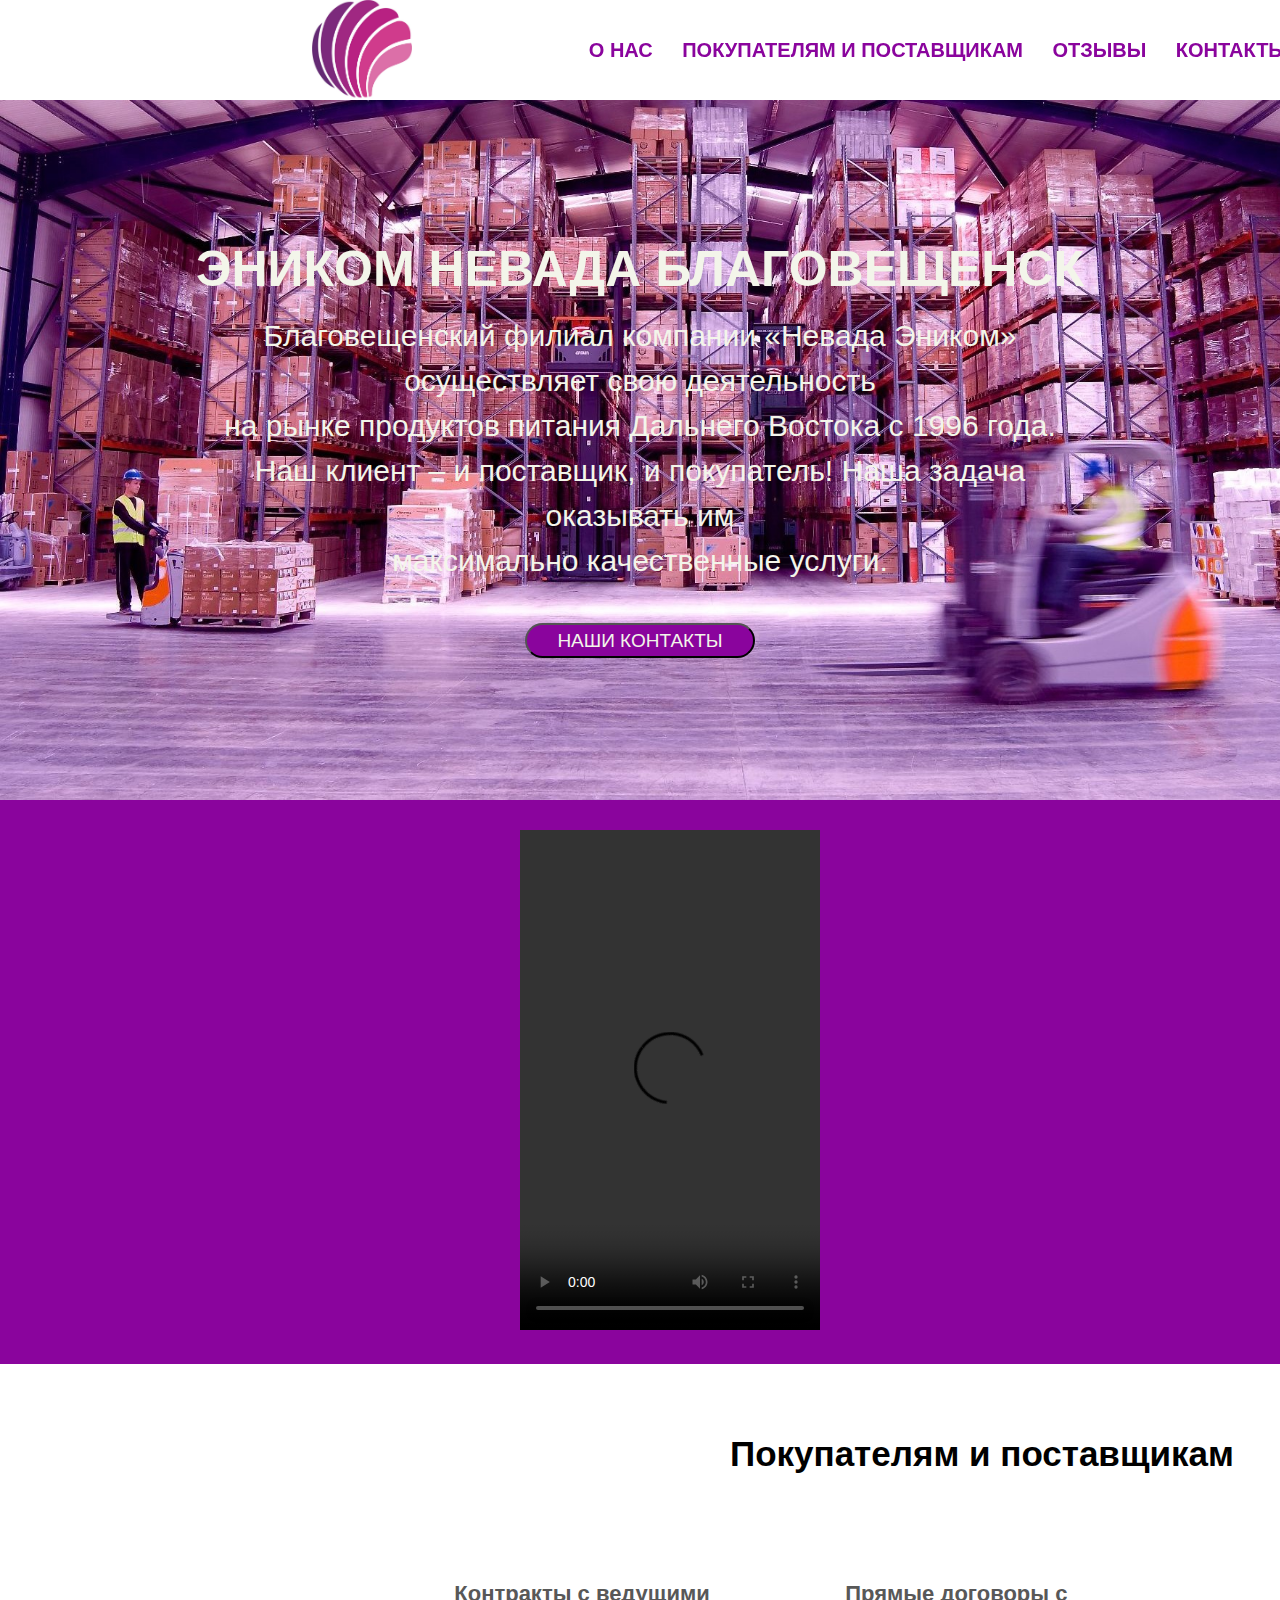
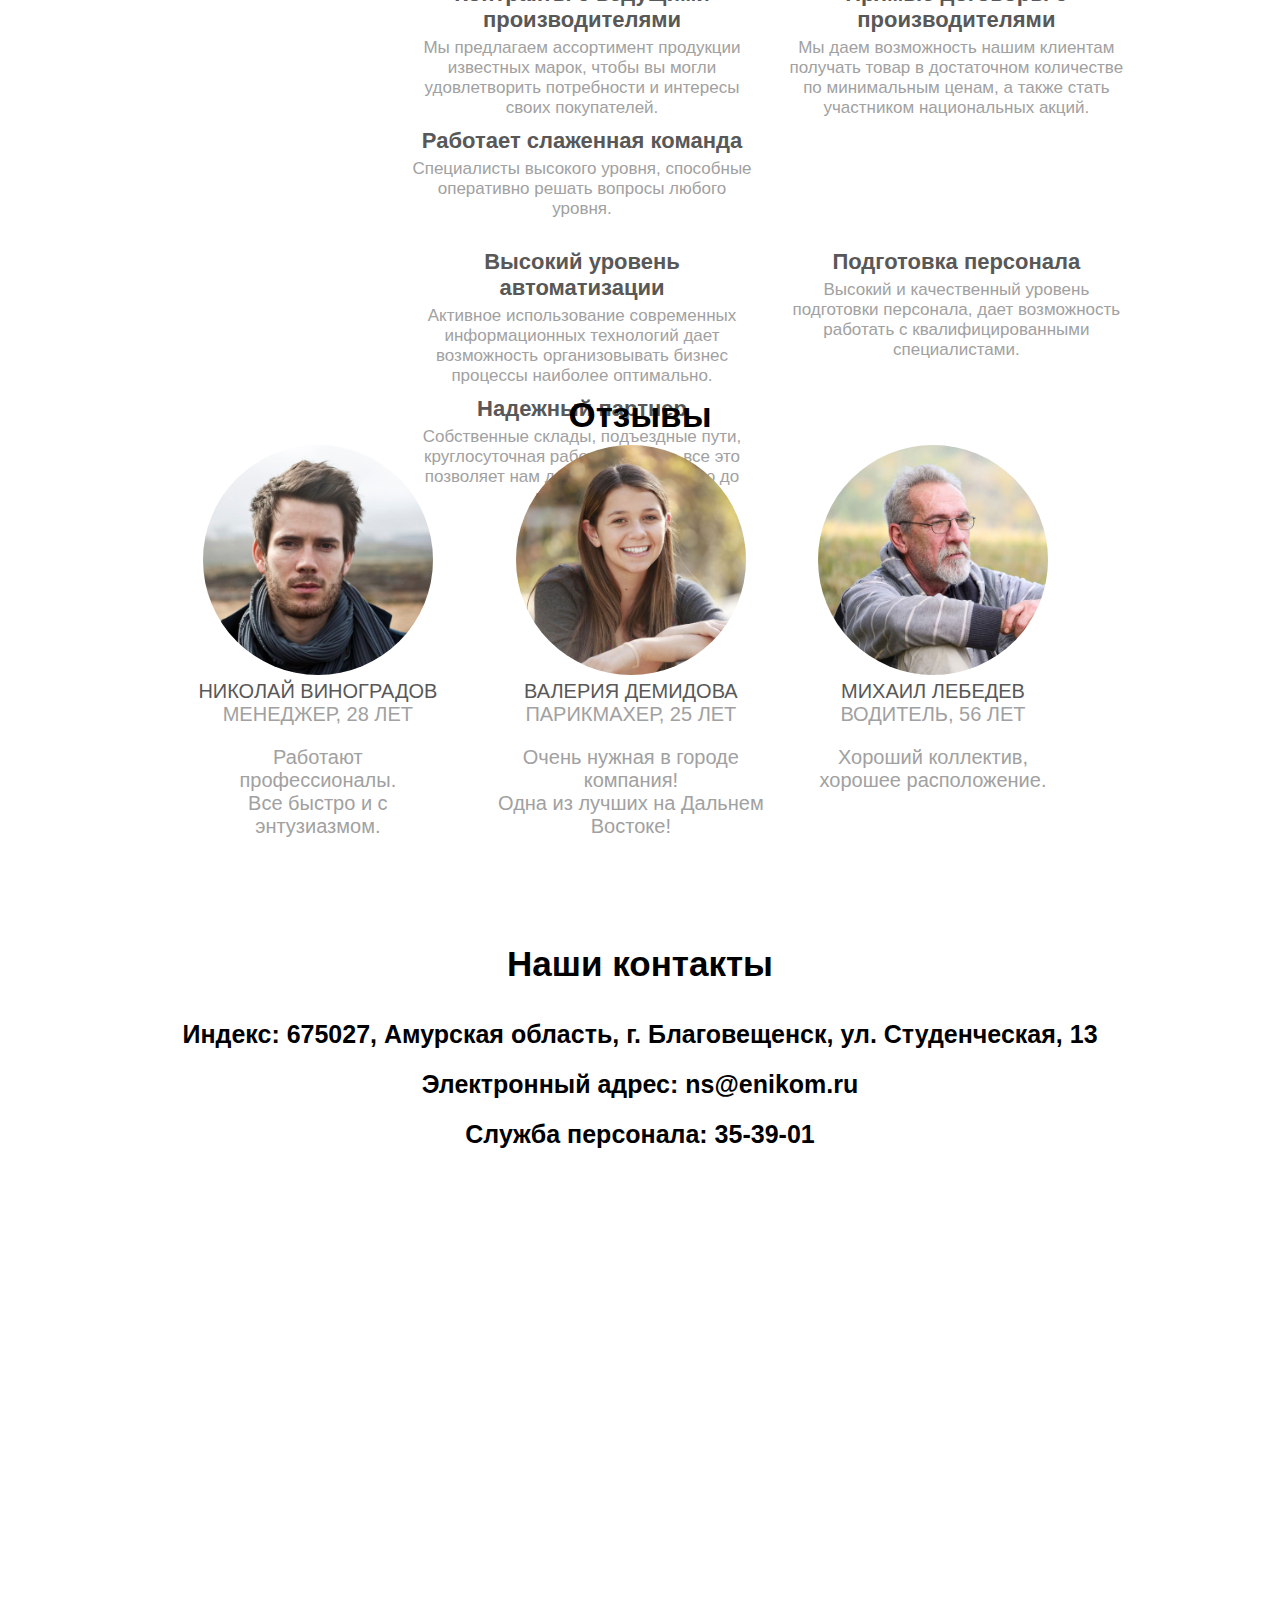
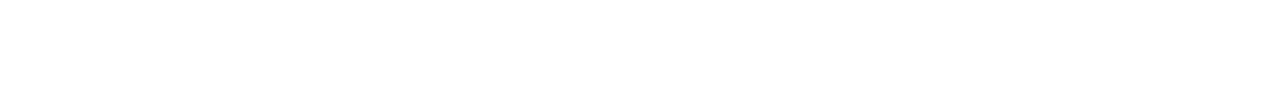
==== index.html @ 14790473 "Add files via upload" ====
<!DOCTYPE html>
<html lang="ru">
<head>
	<meta charset="UTF-8">
	<title>Index</title>
	<link rel="stylesheet" href="css/main.css">
	<link rel="shortcut icon" href="img/logop.png">
	<meta name="viewport" content="width=device-width, initial-scale=1.0">
</head>
<body>
	<header>
		<ul>
		<li id="logo"><a href="index.html"><img src="img/logop.jpg" id="p1"></a></li>
		</ul>
		<ul class="nav">
		<li><a href="#home">О НАС</a></li>
		<li><a href="#sprav">ПОКУПАТЕЛЯМ И ПОСТАВЩИКАМ</a></li>
		<li><a href="#about">ОТЗЫВЫ</a></li>
		<li><a href="#contacts">КОНТАКТЫ</a></li>
		</ul>
	</header>
	<div class="home" id="home">

<div class="container">
	<p id="tex">
		ЭНИКОМ НЕВАДА БЛАГОВЕЩЕНСК<br>
		<p id="texty">
		Благовещенский филиал компании «Невада Эником» осуществляет свою деятельность<br>
		 на рынке продуктов питания Дальнего Востока с 1996 года.<br>
			 Наш клиент – и поставщик, и покупатель! Наша задача оказывать им <br>
			  максимально качественные услуги.
	</p>
	</p>
	<input type="button" value="НАШИ КОНТАКТЫ" id=but>
		</div>
	</div>
	<div class="bor" id="sprav">
		<video controls>
		 <source src="img/vido.mp4" id="vidos" >
		</video>
		</div>
		</div>
	<div class="gor" id="gor">
			<h1>Покупателям и поставщикам</h1>
			<div id="lit">
				<ul id="dudu">
					<div id="ust">
					<li id="cant">
						<div id="zagon">
							Контракты с ведущими производителями
						</div>
						Мы предлагаем ассортимент продукции известных марок, 
						чтобы вы могли удовлетворить потребности и интересы своих покупателей.
					</li>
					</div>
					<div id="ust">
					<li id="cant">
						<div id="zagon">
							Прямые договоры с производителями
						</div>
						Мы даем возможность нашим клиентам получать товар
						в достаточном количестве по минимальным ценам, а также
						стать участником национальных акций.
					</li>
					</div>
					<div id="ust">
					<li id="cant">
						<div id="zagon">
							Работает слаженная команда
						</div>
						Специалисты высокого уровня, способные оперативно
						решать вопросы любого уровня.
					</li>
					</div>
				</ul>
				<ul id="dudu">
					<div id="ust">
					<li id="cant">
						<div id="zagon">
							Высокий уровень автоматизации
						</div>
						Активное использование современных информационных технологий дает
						возможность организовывать бизнес процессы наиболее оптимально.
					</li>
					</div>
					<div id="ust">
					<li id="cant">
						<div id="zagon">
							Подготовка персонала
						</div>
						Высокий и качественный уровень подготовки персонала,
						дает возможность работать с квалифицированными специалистами.
					</li>
					</div>
					<div id="ust">
					<li id="cant">
						<div id="zagon">
							Надежный партнер
						</div>
						Собственные склады, подъездные пути, круглосуточная работа склада –
						все это позволяет нам доставить продукцию до покупателя.
					</li>
					</div>
				</ul>
			</div>
	</div>
	<div class="about" id="about">
		<div class="container">
		<h1>Отзывы</h1>
		<ul id="avevol">
			<li id="ave1">
				<img src="img/1b.jpg" alt="I'm tired" id="ave">
				<div id="lev1">
				НИКОЛАЙ ВИНОГРАДОВ <br>
				</div>
				МЕНЕДЖЕР, 28 ЛЕТ
		<div id="lev2">
			Работают профессионалы.<br> Все быстро и с энтузиазмом.
		</div>
			</li>

			<li id="ave1">
				<img src="img/2b.jpg" alt="I'm tired" id="ave">
				<div id="lev1">
			ВАЛЕРИЯ ДЕМИДОВА <br>
			</div>
				ПАРИКМАХЕР, 25 ЛЕТ
		<div id="lev2">
			Очень нужная в городе компания!<br> Одна из лучших на Дальнем <br>
			Востоке!
		</div>
			</li>

			<li id="ave1">
				<img src="img/3b.jpg" alt="I'm tired" id="ave">
				<div id="lev1">
			МИХАИЛ ЛЕБЕДЕВ <br>
			</div>
				ВОДИТЕЛЬ, 56 ЛЕТ
		<div id="lev2">
			Хороший коллектив, <br>хорошее расположение.
		</div>
			</li>
		</ul>
	</div>
	</div>
	<div class="contacts" id="contacts">
<h1>Наши контакты</h1>
<ul id="konta">
	<li>Индекс: 675027, Амурская область, г. Благовещенск, ул. Студенческая, 13</li>
	<li>Электронный адрес: ns@enikom.ru</li>
	<li>Служба персонала: 35-39-01</li>
</ul>

	</div>
	<div class="map">
		<iframe src="https://www.google.com/maps/embed?pb=!1m18!1m12!1m3!1d2549.2155424011175!2d127.49919081609309!3d50.28790427945329!2m3!1f0!2f0!3f0!3m2!1i1024!2i768!4f13.1!3m3!1m2!1s0x5e8940ed7b8c8067%3A0x230343b6c059259e!2z0KHRgtGD0LTQtdC90YfQtdGB0LrQsNGPINGD0LsuLCAxMywg0JHQu9Cw0LPQvtCy0LXRidC10L3RgdC6LCDQkNC80YPRgNGB0LrQsNGPINC-0LHQuy4sIDY3NTAyOA!5e0!3m2!1sru!2sru!4v1617696689458!5m2!1sru!2sru" width="100%" height="450" frameborder="0" style="border:0;" allowfullscreen="" aria-hidden="false" tabindex="0"></iframe>
	</div>

	<script>
		const anchors = document.querySelectorAll('a[href*="#"]') 

for (let anchor of anchors) {
  anchor.addEventListener('click', function (e) {
    e.preventDefault()

    const blockID = anchor.getAttribute('href').substr(1)

    document.getElementById(blockID).scrollIntoView({
      behavior: 'smooth',
      block: 'start'
    })
  })
}
	</script>
</body>
</html>
---- css/main.css ----
*{
  margin: 0px;
  padding: 0px;
  outline: none;
	font-family: Arial;
}
body {
	width: 100%;
  height: 100%;
}
a {
	text-decoration: none;
	color: #8A049D;
}
header {
	background: transparent;
	position: fixed;
	width: 100%;
	height: 100px;
	z-index: 2;
	background-color: white;
}
#logo {
	margin-right: 20%;
}
#p1{
	margin-left: 120px;
	height: 100px;
}
header ul {
	width: 70%;
	margin: 0 auto;
	margin-bottom: -75px;
}
header li {
	font-size: 20px;
	font-weight: 550;
	list-style-type: none;
	display: inline-block;
	text-align: center;
	margin: 0 auto;
	padding-right: 25px;
}
.nav {
	margin-left: 46%;
	margin-top: 9px;
}
.home {
	z-index: 1;
	position: relative;
	top: 100px;
	background: url('../img/123.jpg');
	background-repeat: no-repeat;
	background-size: cover;
	width: 100%;
	height: 700px;
	font-weight: 550;
}

#tex{
  padding-top: 0px;
  color: #f3f5ea;
	font-size: 50px;
		text-align: center;
}
#texty{
  padding-top: 15px;
  color: #f3f5ea;
  font-size: 30px;
    text-align: center;
    font-weight: 300;
    line-height: 45px;
}
#but{
  margin-top: 40px;
  border-radius: 20px;
  background:#8A049D;
  color:#f3f5ea;
  height: 35px;
  width: 230px;
  font-size: 19px;
}

.container {
	position: relative;
	top: 20%;
	text-align: center;
	width: 70%;
	margin: 0 auto;
}
#sprav{
  background: #8A049D;

width: 100%;
position: inherit;
	margin-top: 100px;
}
video{
  margin-top: 30px;
  margin-left: 520px;
  height: 500px;
  margin-bottom: 30px;
}
.gor {
	margin-top: 70px;
	width: 80%;
	height: 400px;
	position: relative;
  margin-left: 310px;
}
.gor h1 {
  padding-left: 420px;
	font-size: 35px;
}

#lit{
	width: 86%;
	text-align: left;
margin-top: 80px;
		font-size: 30px;
}
#kar{
	margin-left: 175px;
	margin-top: 40px;
}
#teks{
	margin-top: -50px;
	margin-left: 245px;
}
#dudu{
  margin: 0;
  padding-top: 20px;
padding-left: 94px;
}
#ust{
font-size: 17px;
list-style-type: none;
display: inline-flex;
text-align: center;
margin-right: 10px;
padding: 3px;
  }
#zagon{
  padding-bottom: 5px;
  color: #585858;
  font-size: 22px;
  font-weight: 550;
}
#cant{
  color: #a1a1a1;
  width: 350px;
}
.about {
	width: 100%;
	height: 610px;
	z-index: 1;
	position: relative;
}
.about .container {
	top: 10%;
}
.about h1 {

	margin-top: 100px;
	font-size: 35px;
}
#avevol{
  font-size: 20px;
  list-style-type: none;
  display: inline-flex;
  text-align: center;
  color: #a1a1a1;
}
#ave1{
  padding-top: 10px;
  padding-right: 40px;
}
#lev1{
  color: #585858;
}
#lev2{
  margin-top: 20px;
}
#ave{
  border-radius: 1000px;
  width: 230px;
}

.contacts{
  width: 100%;
  height: 100px;
  position: relative;
  text-align: center;
}
.contacts h1{
  font-size: 35px;
}
#konta{
  font-weight: 550;
  padding-top: 25px;
  font-size: 25px;
  list-style-type: none;
  line-height: 50px;

}
.map {
	margin-top: 200px;
	z-index: 1;
	width: 100%;
	height: 440px;
	position: relative;
}

.containers {
	width: 70%;
	margin: 0 auto;
	text-align: left;
}

span {
	color: #8A049D;
}
@media screen and (max-width: 1440px) {
	footer {
	margin-top: 23%;
}
}
@media screen and (max-width: 1024px) {
	footer {
	margin-top: 35%;
}
footer img {
	width: 20%;
}
ul {
	margin-left: 30px;
}
li {
	font-size: 18px;
	padding-right: 20px;
}
#logo {
	margin-right: 20%;
}
.container {
	width: 90%;
}
header {
	width: 120%;
}
.home {
	width: 120%;
}

.about {
	width: 120%;
}
.map {
	width: 120%;
}
footer {
	width: 120%;
}
}
@media screen and (max-width: 1240px) {
	footer {
	margin-top: 30%;
}
	footer img {
	width: 21%;
}
	ul {
	margin-left: 20px;
}
	.container {
	width: 90%;
}
}
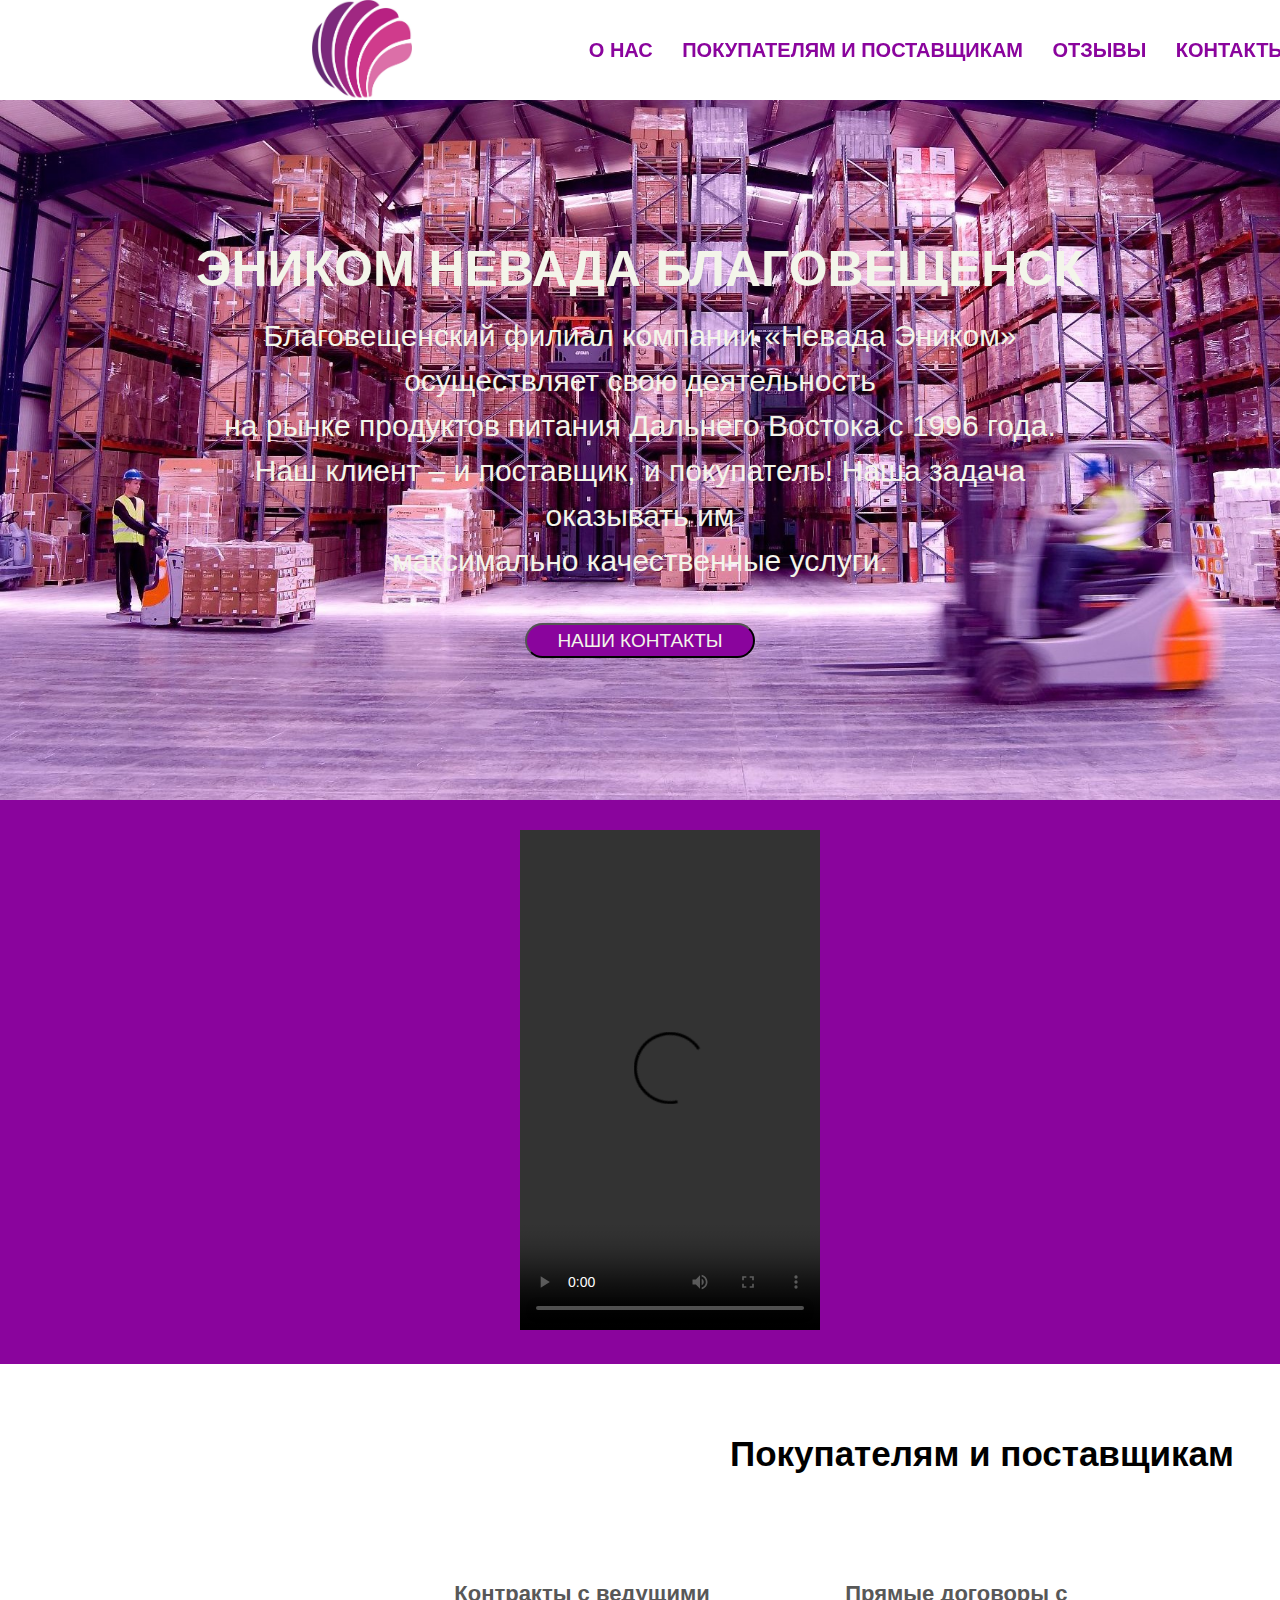
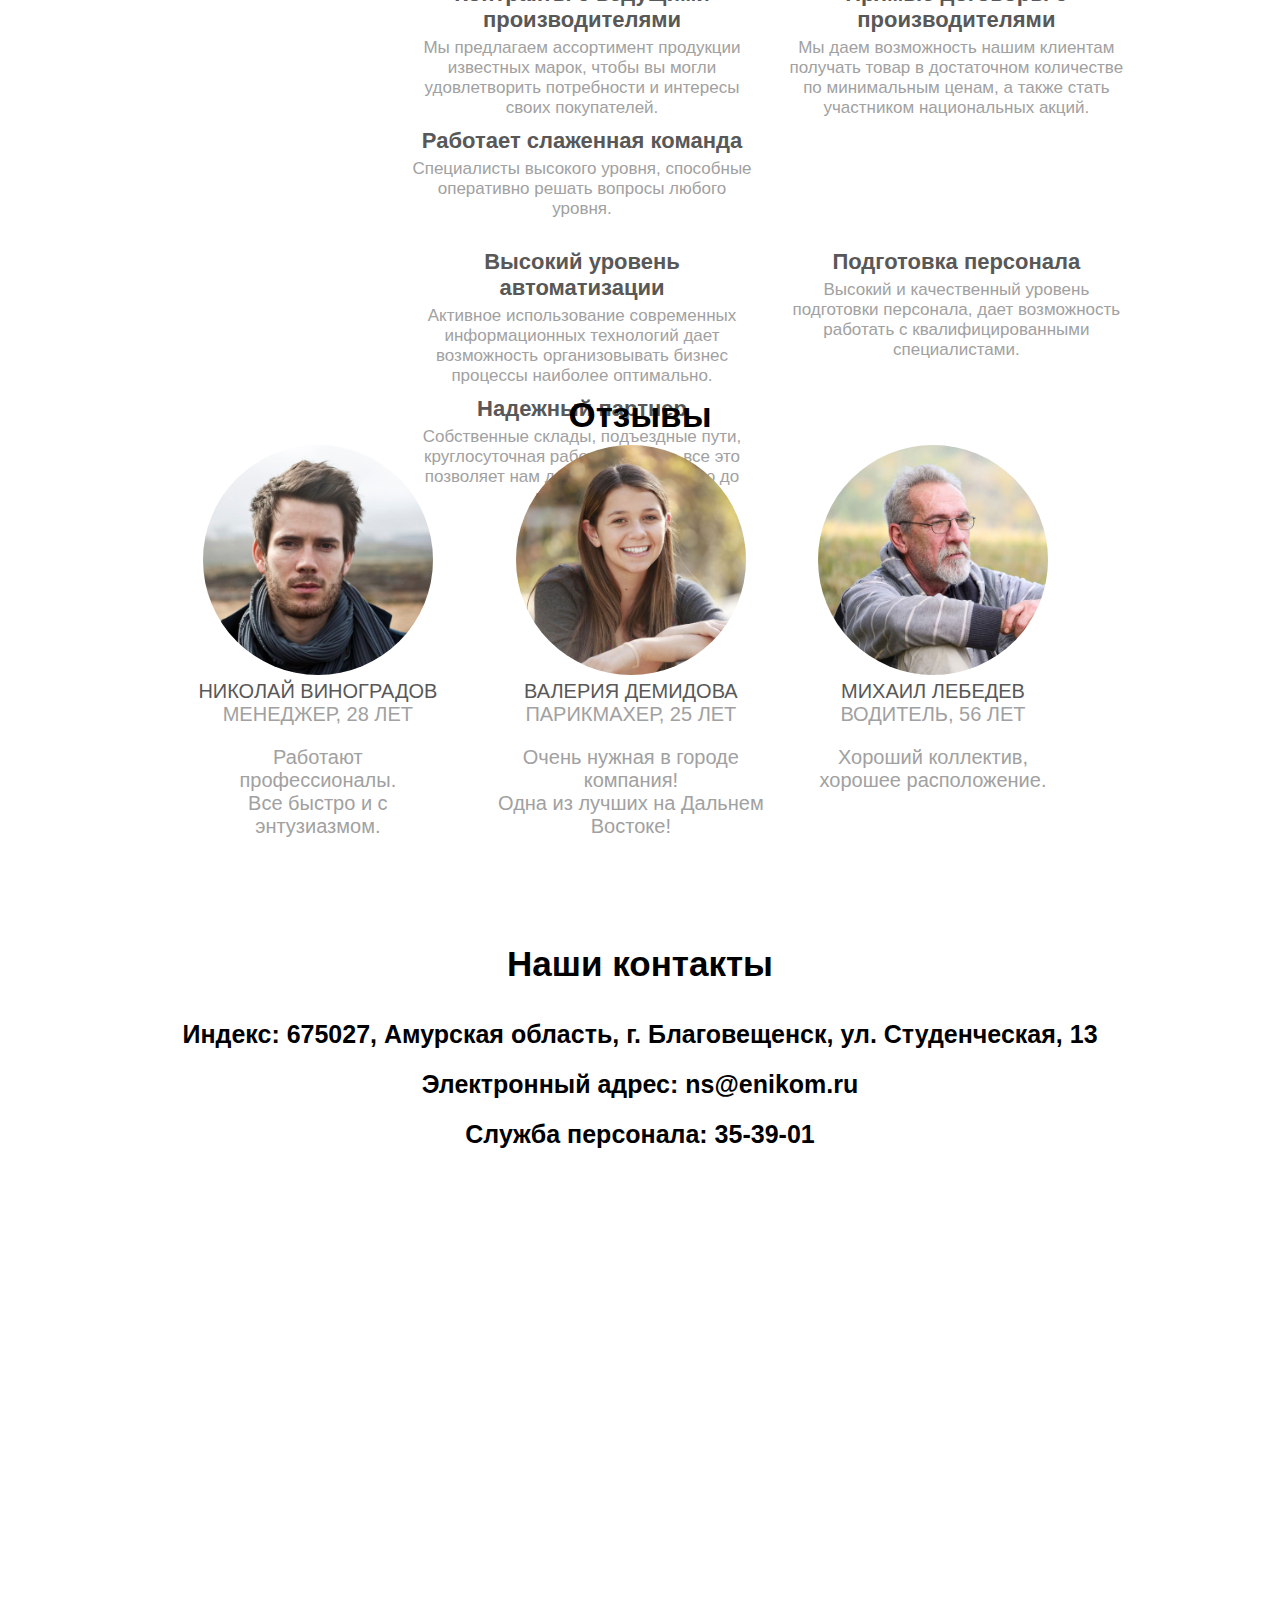
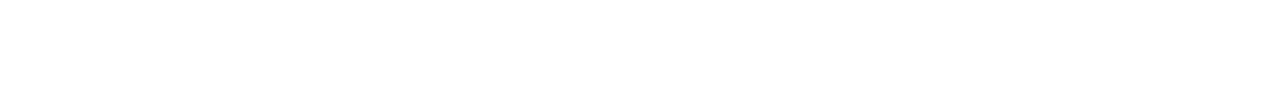
==== commit 4674c26e: "Update index.html" ====
--- a/index.html
+++ b/index.html
@@ -173,5 +173,19 @@
   })
 }
 	</script>
+<!-- Yandex.Metrika counter -->
+<script type="text/javascript" >
+   (function(m,e,t,r,i,k,a){m[i]=m[i]||function(){(m[i].a=m[i].a||[]).push(arguments)};
+   m[i].l=1*new Date();k=e.createElement(t),a=e.getElementsByTagName(t)[0],k.async=1,k.src=r,a.parentNode.insertBefore(k,a)})
+   (window, document, "script", "https://mc.yandex.ru/metrika/tag.js", "ym");
+
+   ym(75435511, "init", {
+        clickmap:true,
+        trackLinks:true,
+        accurateTrackBounce:true
+   });
+</script>
+<noscript><div><img src="https://mc.yandex.ru/watch/75435511" style="position:absolute; left:-9999px;" alt="" /></div></noscript>
+<!-- /Yandex.Metrika counter -->
 </body>
 </html>
